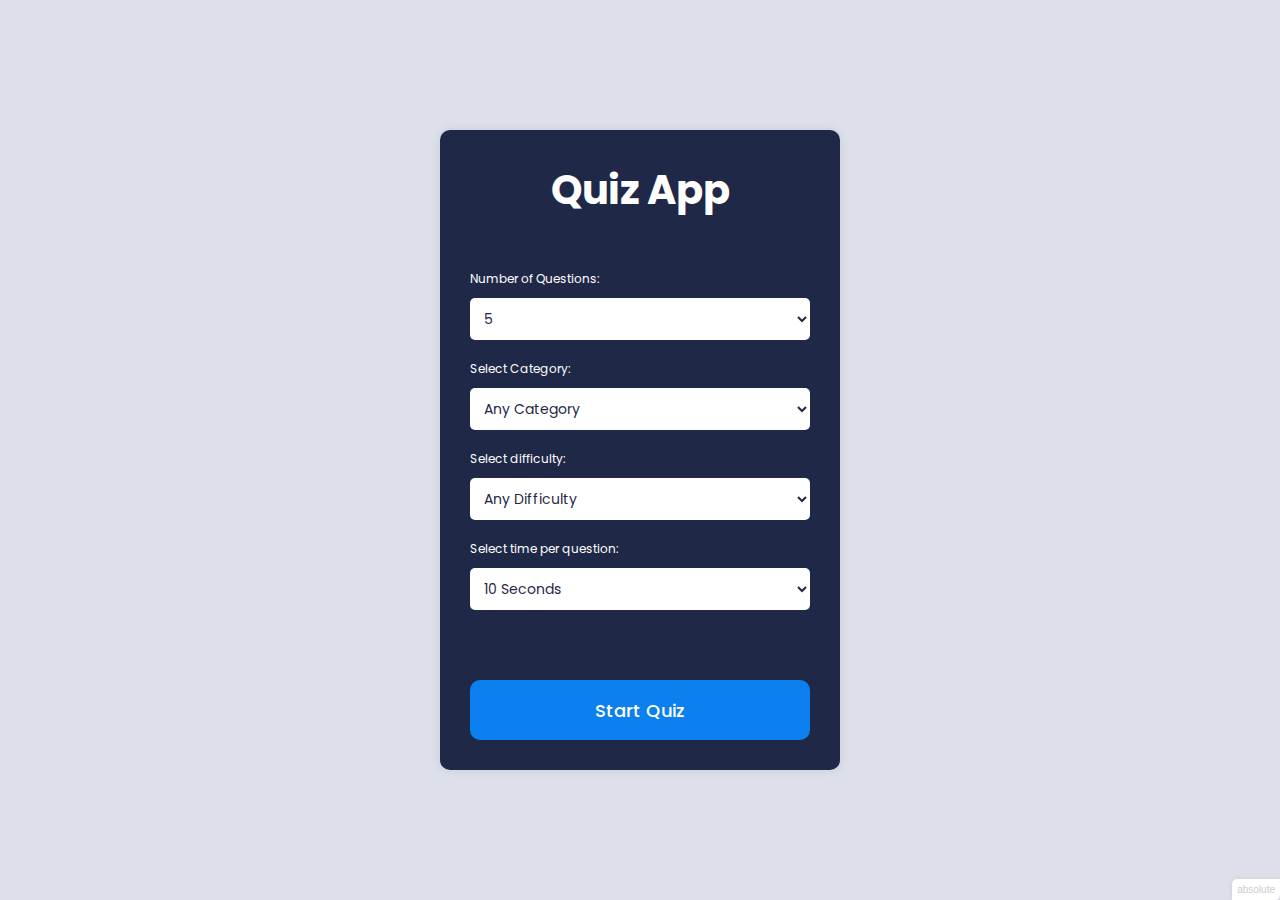
==== projects/Web development projects/Educational Quiz game Website/index.html @ 14334e52 "Code are added by Mahin19524" ====
<!DOCTYPE html>
<html lang="en">
  <head>
    <meta charset="UTF-8" />
    <meta http-equiv="X-UA-Compatible" content="IE=edge" />
    <meta name="viewport" content="width=device-width, initial-scale=1.0" />
    <link
      rel="stylesheet"
      href="https://cdnjs.cloudflare.com/ajax/libs/font-awesome/6.2.1/css/all.min.css"
      integrity="sha512-MV7K8+y+gLIBoVD59lQIYicR65iaqukzvf/nwasF0nqhPay5w/9lJmVM2hMDcnK1OnMGCdVK+iQrJ7lzPJQd1w=="
      crossorigin="anonymous"
      referrerpolicy="no-referrer"
    />
    <link rel="stylesheet" href="style.css" />
    <title>Quiz App</title>
  </head>
  <body>
    <div class="container">
      <div class="start-screen">
        <h1 class="heading">Quiz App</h1>
        <div class="settings">
          <label for="num-questions">Number of Questions:</label>
          <select id="num-questions">
            <option value="5">5</option>
            <option value="10">10</option>
            <option value="15">15</option>
            <option value="20">20</option>
            <option value="20">30</option>
            <option value="20">40</option>
            <option value="20">50</option>
          </select>
          <label for="category">Select Category:</label>
          <select id="category">
            <option value="">any category</option>
            <option value="9">general knowledge</option>
            <option value="10">books</option>
            <option value="11">films</option>
            <option value="12">music</option>
            <option value="14">television</option>
            <option value="15">video games</option>
            <option value="16">board games</option>
            <option value="17">science and nature</option>
            <option value="18">computers</option>
            <option value="19">mathematics</option>
            <option value="20">mythology</option>
            <option value="21">sports</option>
            <option value="22">geography</option>
            <option value="23">history</option>
            <option value="24">politics</option>
            <option value="25">art</option>
            <option value="28">vehicles</option>
          </select>
          <label for="difficulty">Select difficulty:</label>
          <select id="difficulty">
            <option value="">any difficulty</option>
            <option value="easy">easy</option>
            <option value="medium">medium</option>
            <option value="hard">hard</option>
          </select>
          <label for="time">Select time per question:</label>
          <select id="time">
            <option value="10">10 seconds</option>
            <option value="15">15 seconds</option>
            <option value="20">20 seconds</option>
            <option value="25">25 seconds</option>
            <option value="30">30 seconds</option>
            <option value="60">60 seconds</option>
          </select>
        </div>
        <button class="btn start">Start Quiz</button>
      </div>
      <div class="quiz hide">
        <div class="timer">
          <div class="progress">
            <div class="progress-bar"></div>
            <span class="progress-text"></span>
          </div>
        </div>
        <div class="question-wrapper">
          <div class="number">
            Question <span class="current">1</span>
            <span class="total">/10</span>
          </div>
          <div class="question">This is a question This is a question?</div>
        </div>
        <div class="answer-wrapper">
          <div class="answer selected">
            <span class="text">answer</span>
            <span class="checkbox">
              <i class="fas fa-check"></i>
            </span>
          </div>
        </div>
        <button class="btn submit" disabled>Submit</button>
        <button class="btn next">Next</button>
      </div>
      <div class="end-screen hide">
        <h1 class="heading">Quiz App</h1>
        <div class="score">
          <span class="score-text">Your score:</span>
          <div>
            <span class="final-score">0</span>
            <span class="total-score">/10</span>
          </div>
        </div>
        <button class="btn restart">Restart Quiz</button>
      </div>
    </div>
    <!--The Source code are avaoilable in https://github.com/Mahin19524/Programming-Practice/projects/web development projects-->
    <script src="script.js"></script>
  </body>
</html>
---- projects/Web development projects/Educational Quiz game Website/style.css ----
@import url(https://fonts.googleapis.com/css?family=Poppins:100,100italic,200,200italic,300,300italic,regular,italic,500,500italic,600,600italic,700,700italic,800,800italic,900,900italic);

* {
  margin: 0;
  padding: 0;
  box-sizing: border-box;
  font-family: "Poppins", sans-serif;
}
body {
  min-height: 100vh;
  display: flex;
  align-items: center;
  justify-content: center;
  background: #dddfeb;
}
.container {
  position: relative;
  width: 100%;
  max-width: 400px;
  background: #1f2847;
  padding: 30px;
  overflow: hidden;
  border-radius: 10px;
  box-shadow: 0 0 10px rgba(0, 0, 0, 0.1);
}
/*Copyright claim from Mahin19524*/
.heading {
  text-align: center;
  font-size: 40px;
  color: #fff;
  margin-bottom: 50px;
}
label {
  display: block;
  font-size: 12px;
  margin-bottom: 10px;
  color: #fff;
}
select {
  width: 100%;
  padding: 10px;
  border: none;
  text-transform: capitalize;
  border-radius: 5px;
  margin-bottom: 20px;
  background: #fff;
  color: #1f2847;
  font-size: 14px;
}
.start-screen .btn {
  margin-top: 50px;
}
.hide {
  display: none;
}
.timer {
  width: 100%;
  height: 100px;
  display: flex;
  align-items: center;
  justify-content: center;
  flex-direction: column;
  margin-bottom: 30px;
}
.timer .progress {
  position: relative;
  width: 100%;
  height: 40px;
  background: transparent;
  border-radius: 30px;
  overflow: hidden;
  margin-bottom: 10px;
  border: 3px solid #3f4868;
}
.timer .progress .progress-bar {
  width: 100%;
  height: 100%;
  border-radius: 30px;
  overflow: hidden;
  background: linear-gradient(to right, #ea517c, #b478f1);
  transition: 1s linear;
}
.timer .progress .progress-text {
  position: absolute;
  top: 50%;
  left: 50%;
  transform: translate(-50%, -50%);
  color: #fff;
  font-size: 16px;
  font-weight: 500;
}

.question-wrapper .number {
  color: #a2aace;
  font-size: 25px;
  font-weight: 500;
  margin-bottom: 20px;
}
.question-wrapper .number .total {
  color: #576081;
  font-size: 18px;
}
.question-wrapper .question {
  color: #fff;
  font-size: 20px;
  font-weight: 500;
  margin-bottom: 20px;
}
/*// Copyright From Mahin19524*/
.answer-wrapper .answer {
  width: 100%;
  height: 60px;
  padding: 20px;
  border-radius: 10px;
  color: #fff;
  border: 3px solid #3f4868;
  display: flex;
  align-items: center;
  justify-content: space-between;
  margin-bottom: 20px;
  cursor: pointer;
  transition: 0.3s linear;
}
.answer .checkbox {
  width: 20px;
  height: 20px;
  border-radius: 50%;
  border: 3px solid #3f4868;
  display: flex;
  align-items: center;
  justify-content: center;
  transition: all 0.3s;
}
.answer .checkbox i {
  color: #fff;
  font-size: 10px;
  opacity: 0;
  transition: all 0.3s;
}
.answer:hover:not(.checked) .checkbox,
.answer.selected .checkbox {
  background-color: #0c80ef;
  border-color: #0c80ef;
}
.answer.selected .checkbox i {
  opacity: 1;
}
.answer.correct {
    border-color: #0cef2a;
}
.answer.wrong {
  border-color: #fc3939;
}
.question-wrapper,
.answer-wrapper {
  margin-bottom: 50px;
}
.btn {
  width: 100%;
  height: 60px;
  background: #0c80ef;
  border: none;
  border-radius: 10px;
  color: #fff;
  font-size: 18px;
  font-weight: 500;
  cursor: pointer;
  transition: 0.3s linear;
}
.btn:hover {
  background: #0a6bc5;
}
.btn:disabled {
  background: #576081;
  cursor: not-allowed;
}
.btn.next {
  display: none;
}

.end-screen .score {
  color: #fff;
  font-size: 25px;
  font-weight: 500;
  margin-bottom: 80px;
  text-align: center;
}
.score .score-text {
  color: #a2aace;
  font-size: 16px;
  font-weight: 500;
  margin-bottom: 120px;
}

@media (max-width: 468px) {
  .container {
    min-height: 100vh;
    max-width: 100%;
    border-radius: 0;
  }
}
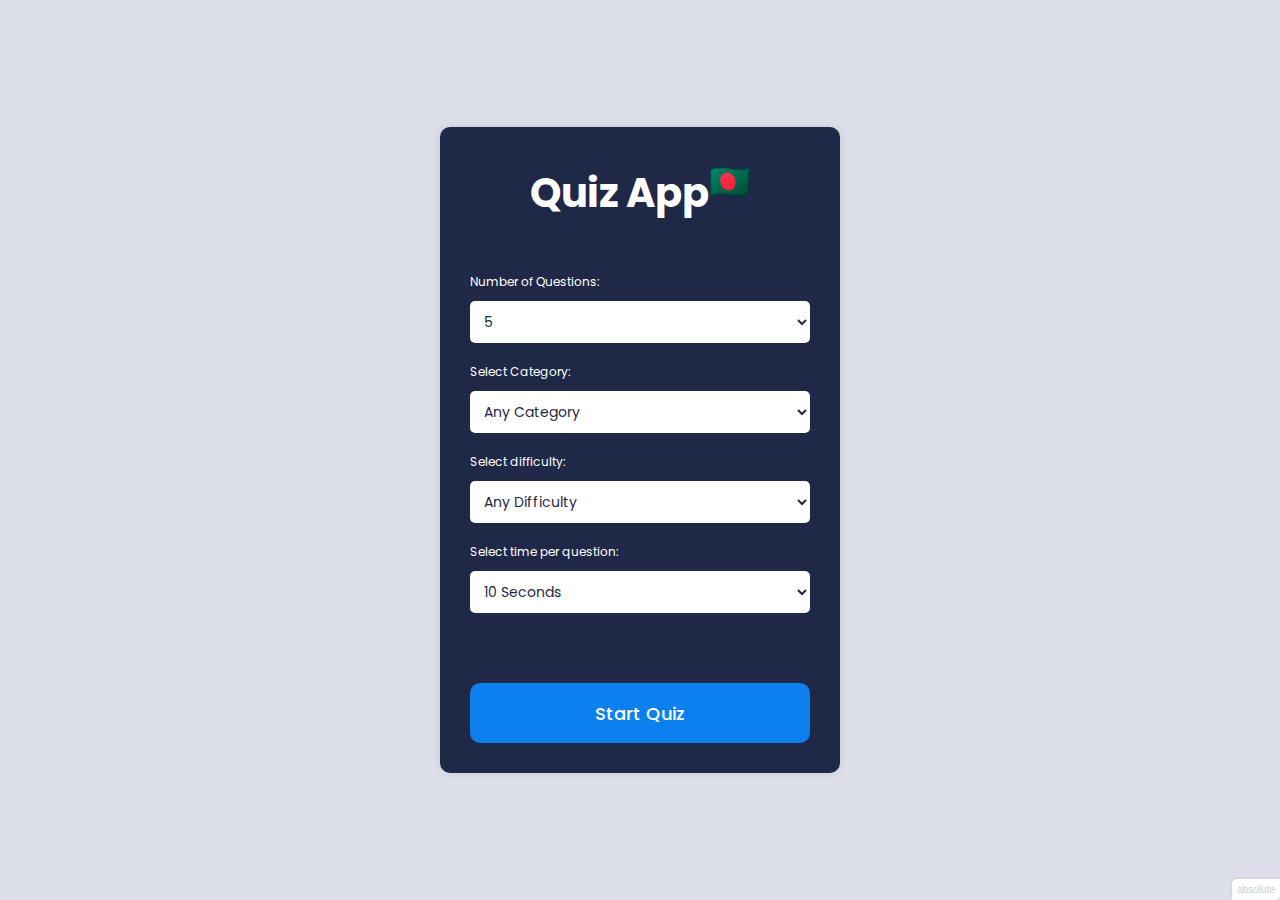
==== commit 67bc4e80: "Copyright © mahin19524. All rights reserved." ====
--- a/projects/Web development projects/Educational Quiz game Website/index.html
+++ b/projects/Web development projects/Educational Quiz game Website/index.html
@@ -17,7 +17,7 @@
   <body>
     <div class="container">
       <div class="start-screen">
-        <h1 class="heading">Quiz App</h1>
+        <h1 class="heading">Quiz App<sup>🇧🇩</sup></h1>
         <div class="settings">
           <label for="num-questions">Number of Questions:</label>
           <select id="num-questions">
@@ -106,7 +106,7 @@
         <button class="btn restart">Restart Quiz</button>
       </div>
     </div>
-    <!--The Source code are avaoilable in https://github.com/Mahin19524/Programming-Practice/projects/web development projects-->
+    <!--The Source code are available in https://github.com/Mahin19524/Programming-Practice/projects/web development projects-->
     <script src="script.js"></script>
   </body>
 </html>
